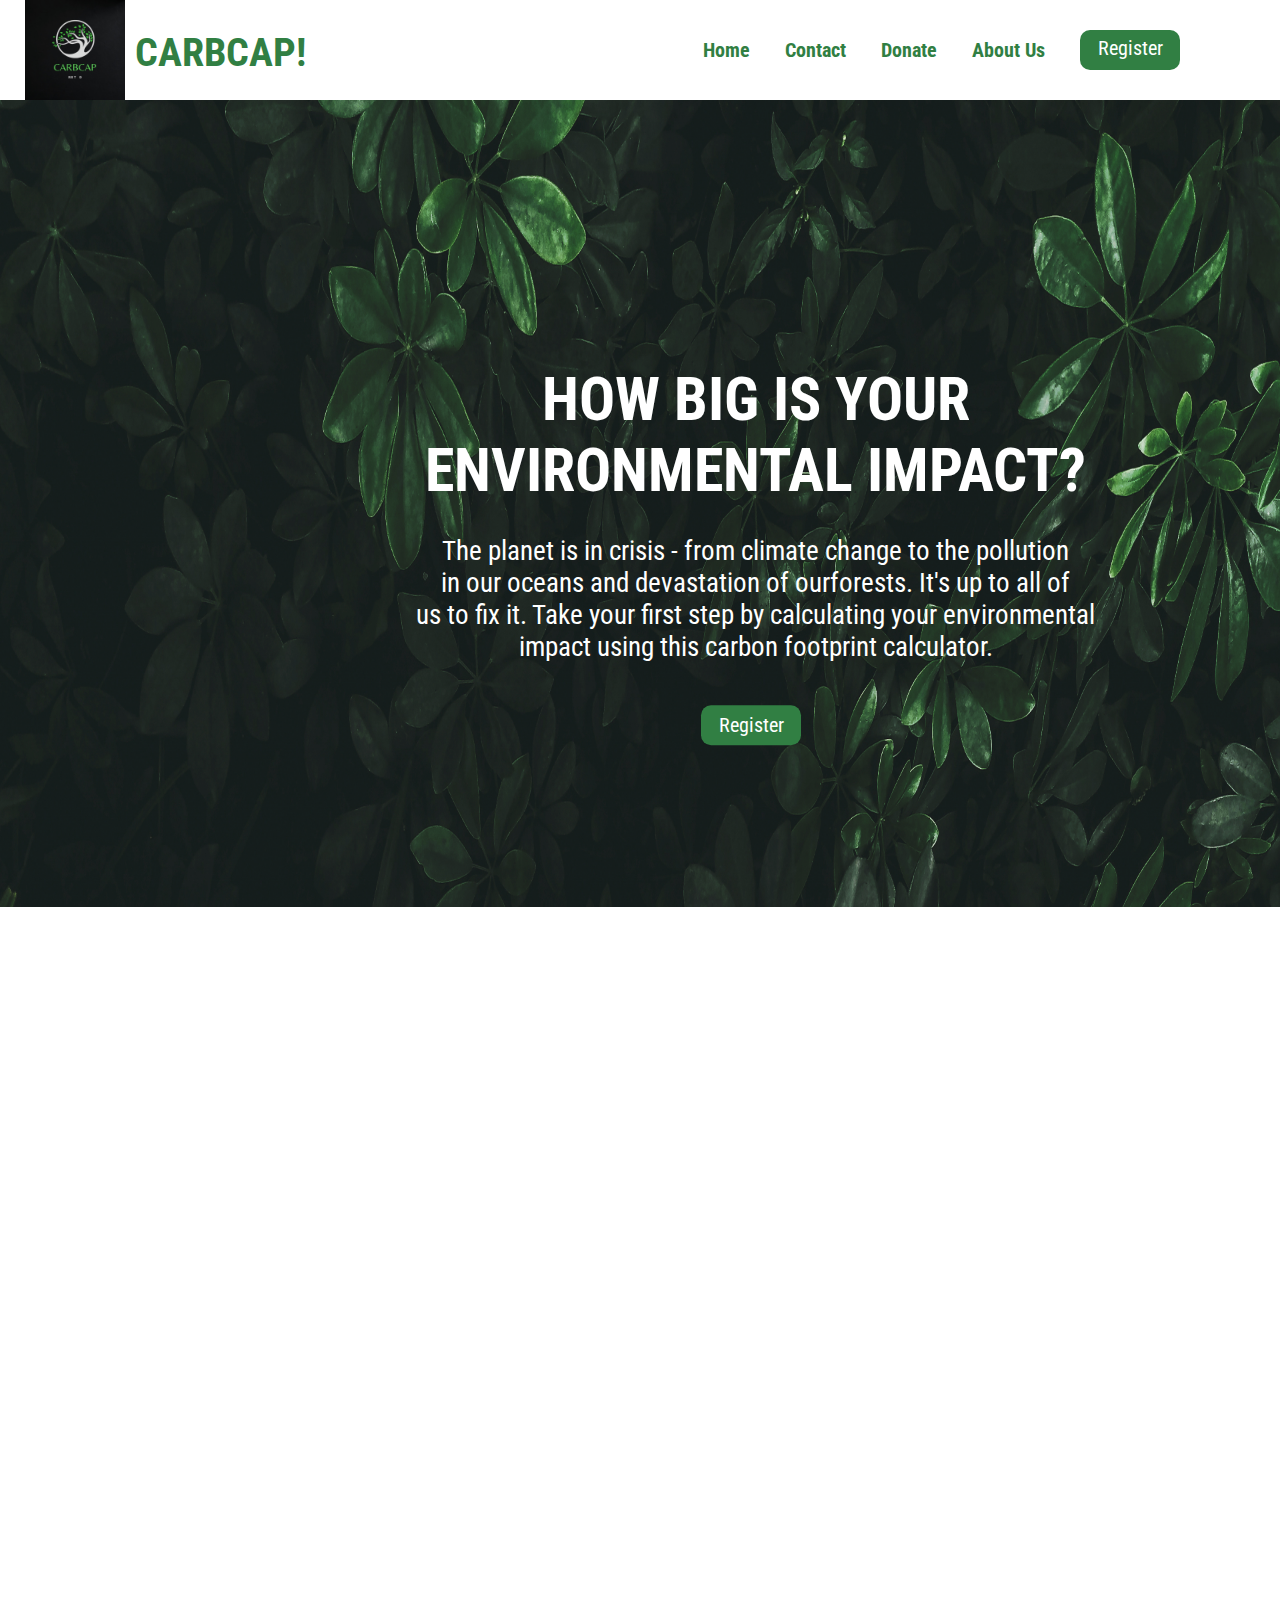
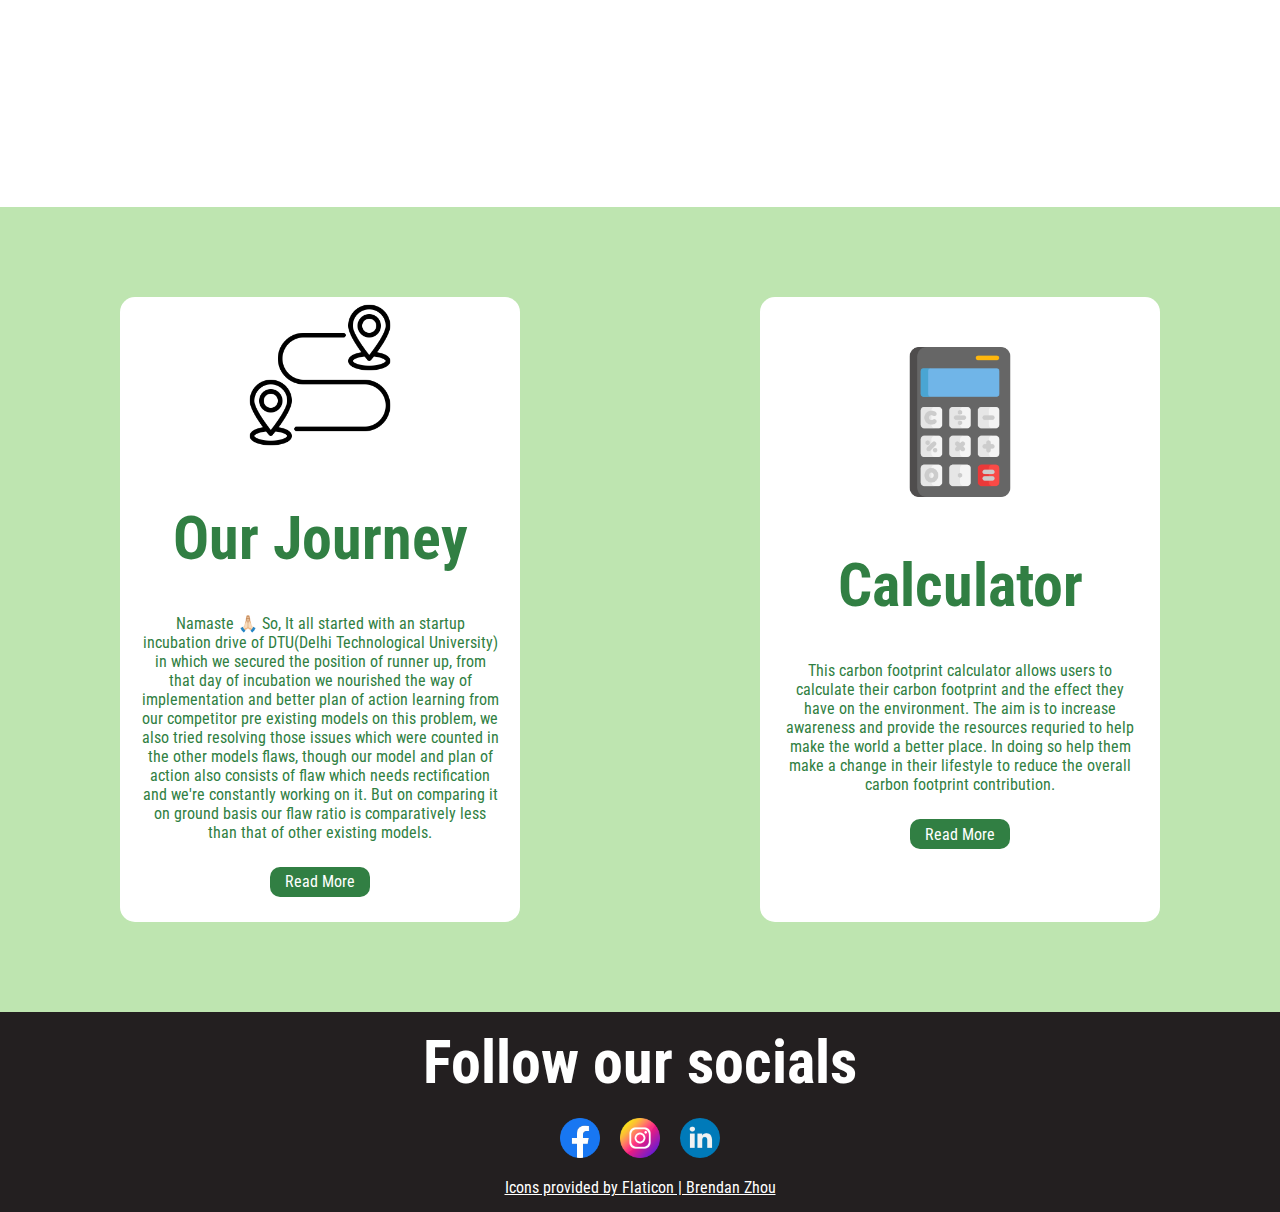
==== index.html @ bba37ddb "Add files via upload" ====
<!DOCTYPE html>
<html lang="en">

<head>
    <meta charset="UTF-8">
    <meta http-equiv="X-UA-Compatible" content="IE=edge">
    <meta name="viewport" content="width=device-width, initial-scale=1.0">
    <title>CARBCAP!</title>
    <link rel="stylesheet" href="styles.css">
    <link rel="preconnect" href="https://fonts.googleapis.com">
    <link rel="preconnect" href="https://fonts.gstatic.com" crossorigin>
    <link href="https://fonts.googleapis.com/css2?family=Roboto+Condensed&display=swap" rel="stylesheet">
</head>
<style>
     body, html {
  margin: 0;
  padding: 0;
  height: 100%;
}

.video-container {
  position: relative;
  height: 100vh;
  overflow: hidden;
}

#background-video {
  position: absolute;
  top: 50%;
  left: 50%;
  transform: translate(-50%, -50%);
  min-width: 100%;
  min-height: 100%;
  width: auto;
  height: auto;
  z-index: -1;
}

.content {
  position: absolute;
  top: 50%;
  left: 50%;
  transform: translate(-50%, -50%);
  text-align: center;
  color: #fff; /* Adjust text color as needed */
}

</style>

  


</style>

<body>
    <div class="page-position">

        <div class="menu-sizing background-white">
            <div class="heading">
                <img class="logo" src="logo_carbcap.jpeg" , alt="logo">
                <h2>CARBCAP!</h2>
            </div>

            <div class="nav-bar-sizing colour-green-font ">
                <ul>
                    <li><b>Home</b></li>
                    <li><b>Contact</b></li>
                    <li><b>Donate</b></li>
                    <li><b>About Us</b></li>
                    <button class="register-button" id="trigger-modal" onclick="showModal()">Register</button>
                  
                    
                </ul>
            </div>
        </div>

        <div class="body">
            <img class=body-image" src="body-image.jpg" , alt="body-image">
            <div class="message-impact colour-white-font">
                <h1>HOW BIG IS YOUR <br> ENVIRONMENTAL IMPACT?</h1>
                <p>The planet is in crisis - from climate change to the pollution <br> in our oceans and devastation of
                    ourforests. It's up to all of <br> us to fix it. Take your first step by calculating your
                    environmental <br>
                    impact using this carbon footprint calculator.
                </p>
                <button class="body-register-button button-background>" id="trigger-modal" onclick="showModal()">
                    Register</button>
            </div>
        </div>
        <div class="video-container">
            <video autoplay muted loop id="background-video">
              <source src="CLIP.mp4" type="video/mp4">
              <!-- Add additional source elements for other video formats if needed -->
              Your browser does not support the video tag.
            </video>
            <div class="content">
              <!-- Your other homepage content goes here -->
              <h1>"Preserve Earth, Secure Tomorrow."</h1>
              <p></p>
            </div>
          </div>

        <div class="user-journey background-pastel-green">
            <div class="user-journey-picture background-white">
                <img src="journey.png">
                <div class="custom-color card-sizing">
                    <h1>Our Journey</h1>
                    <div>Namaste 🙏🏻
                        So, It all started with an startup incubation drive of 
                        DTU(Delhi Technological University) 
                        in which we secured the position of runner up, from that day of incubation we nourished the way of implementation and better 
                        plan of action  learning from our competitor pre existing models on this problem, we also tried resolving those issues which were counted in the other models flaws, though our model and plan of action also consists of flaw which needs rectification and we're 
                        constantly working on it.
                        But on comparing it on ground basis our flaw ratio is 
                        comparatively less than that of other existing models.
                    </div>
                    <button class="card-button">Read More</button>
                </div>
            </div>

            <div class="user-journey-picture background-white">
                <img src="calculator.png">
                <div class="card-sizing custom-color">
                    <h1>Calculator</h1>
                    <div>This carbon footprint calculator allows users to calculate their carbon footprint and the
                        effect
                        they have on the environment. The aim is to increase awareness and provide the resources
                        requried to help make the world a better place. In doing so help them make a change in their
                        lifestyle to reduce the overall carbon footprint contribution.
                    </div>
                    <button class="card-button">Read More</button>
                </div>
            </div>
        </div>

        <div id="displayDataArray"></div>



        <div class="footer background-footer">
            <div class="footer-heading colour-white-font">
                <h1>Follow our socials</h1>
            </div>

            <div class="social-media background-footer">
                <img src="facebook.png" , alt="facebook">
                <img src="instagram.png" , alt="instagram">
                <img src="linkedin.png" ,alt="linkedin">
            </div>
            <span class="background-footer colour-white-font"><a
                    href="https://www.flaticon.com/search?word=calculator&order_by=4" title="flaticon-icons">Icons
                    provided by Flaticon | Brendan Zhou </a></span>
        </div>

        <div class="register-form form-state" id="ct-form">
            <div class="register-modal">
                <div class="exit-button" onclick="closeModal()">&#10006</div>
                <h2>Register for CARBCAP</h2>
                <form>
                    <div id="userDetails">
                        <div>
                            <h3>User Details</h3>
                            <span class="userDetails-text">Given name: </span>
                            <input class="userDetails-text" type="text" placeholder="Enter Your Given name..." />
                            <br>
                            <br>
                            <span class="userDetails-text">Surname: </span>
                            <input class="userDetails-text" type="text" placeholder="Enter Your Surname..." />
                            <br>
                            <br>
                            <span class="userDetails-text">Username: </span>
                            <input class="userDetails-text" type="text" placeholder="Enter Your Username..." />
                            <br>
                            <br>
                            <span class="userDetails-text">Password: </span>
                            <input class="userDetails-text" type="text" placeholder="Enter Your Passowrd..." />
                        </div>
                    </div>
                    <div id="addresses">
                        <div>
                            <h3>Addresses</h3>
                            <span class="addressDetails-text">Home Address: </span>
                            <input class="addressDetails-text" type="text" placeholder="Enter Your Home Address..." />
                            <br>
                            <br>
                            <span class="addressDetails-text">Work Address: </span>
                            <input class="addressDetails-text" type="text" placeholder="Enter Your Work Address..." />
                        </div>
                    </div>
                    <div id="contacts">
                        <div>
                            <h3>Contacts</h3>
                            <span class="contactDetails-text">Mobile Number: </span>
                            <input class="contactDetails-text" type="text" placeholder="Enter Your Mobile Number..." />
                            <br>
                            <br>
                            <span class="contactDetails-text">Email: </span>
                            <input class="contactDetails-text" type="text" placeholder="Enter Your Email..." />
                            <br>
                        </div>
                    </div>
                    <div class="submit-modal">
                        <button class="submit-button">Submit</button>
                    </div>
                </form>
            </div>
        </div>

        <script src="script.js"></script>

</body>

</html>
---- styles.css ----
.custom-color {
    color: #317f43;
 }

 .custom-background-color {
    background-color: #317f43;
}

.background-white {
    background-color: #ffffff;
}

.background-pastel-green {
    background-color: #bee5b0;
}

.background-footer {
    background-color: #231F20;
}

* {
    font-family: 'Roboto Condensed', sans-serif;
}

body {
    font-family: 'Roboto Condensed', sans-serif;
    margin: 0;
}

.page-position {
    position: relative;
}

.heading {
    display: flex;
    align-items: center;
    gap: 10px;
    cursor: pointer;
}

.heading > h2 {
    margin-bottom: 3%;
    font-family: 'Roboto Condensed', sans-serif;
    align-items: center;
    color: #317f43;
}

.colour-green-font {
    color: #317f43;
}

ul, li:hover {
    font-size: 1.5rem;
    text-decoration: none;
    color: rgb(2, 32, 16);
    
}

.colour-white-font {
    color: #ffffff;
}

.logo {
    padding-left: 25px;
    width: 100px;
    height: 100px;
    cursor: pointer;
}

.menu-sizing {
    display: flex;
    height: 100px;
    align-items: center;
    justify-content: space-between;
    padding-right: 100px;
}

.nav-bar-sizing > ul{
    list-style-type: none;
    margin: auto;
    display: flex;
    gap: 35px;
    align-items:center;
    justify-content: center;
    cursor: pointer;
    color: #317f43;
}

ul, li {
    font:20px "Roboto Condensed",san-serif;
    color: #317f43;
}



.register-button {
    display: flex;
    font-size: 20px;
    color: #ffffff;;
    border: none;
    background-color: #317f43;
    font-family: 'Roboto Condensed', sans-serif;
    cursor: pointer;
    border-radius: 10px;
    height: 40px;
    padding-top: 5.5px;
    width: 100px;
    text-align: center;
    justify-items: center;
    justify-content: center;
}


.login-button {
    display: flex;
    font-size: 20px;
    color: #ffffff;;
    border: none;
    border-radius: 10px;
    height: 40px;
    background-color:#317f43; 
    font-family: 'Roboto Condensed', sans-serif;
    cursor: pointer;
    padding-top: 5.5px;
    width: 100px;
    text-align: center;
    justify-items: center;
    justify-content: center;
}

.login-button:hover, .register-button:hover {
    background-color:black;
    transition: 200ms;
}


.body {
    position: relative;
    display: flex;
}

.body > img { 
    width: 100%;
    height: 89.7vh;
    opacity: 1;
} 

h1 {
    font-size: 60px;
}
 
p {
    font-size: 27px;
    text-align: justify;
    transform: translate(0, -30%);
}

.message-impact {
    position: absolute;
    top: 50%;
    transform: translate(0, -40%);
    display: flex;
    flex-direction: column; 
    text-align: center;
    margin-left: 32.5%;
}

.message-impact > p { 
    text-align: center;
}

.body-register-button {
    margin-top: 5px;
    width: 100px;
    border-radius: 10px;
    height: 40px;
    border:none;
    font-size: 20px;
    font-family: 'Roboto Condensed', sans-serif;
    background-color:#317f43; 
    cursor:pointer;
    color: #ffffff;
    transform: translate(0, -70%);
    margin-left: 42%;
}

.body-register-button:hover { 
    background-color:black;
    transition: 200ms;
}

.user-journey {
    width: 100%;
    display: flex;
    align-items: center;
    justify-content: space-around;
    padding: 90px 0px 90px 0px;
}


.user-journey-picture {
    display: flex;
    flex-direction: column;
    gap: 5px;
    text-align: center;
    align-items: center;
    justify-content: center;
    width: 400px;
    height: 600px;
    color: #ffffff;
    padding-bottom: 25px;
    border-radius: 15px;
}

.user-journey-picture > img {
    padding-top: 10px;
    width: 150px;
    height: 150px;
    object-fit: cover;
    border-radius: 15px 15px 0px 0px;
}

.card-sizing {
    padding: 8px 20px 8px 20px;
}

.card-sizing > div {
    font: 18px;
    padding-bottom: 10px;
}

.card-sizing > h1 { 
    margin: 0 5 0 0;
}


.card-button {
    margin-top: 15px;
    width: 100px;
    height: 30px;
    border:none;
    font-size: 16px;
    font-family: 'Roboto Condensed', sans-serif;
    background-color:#317f43; 
    cursor:pointer;
    color: white;
    border-radius: 10px;
}

.card-button:hover{  
    background-color:black;
    transition: 200ms;
}

.sponsors {
    height: 400px;
    display: flex;
    flex-direction: column;
    justify-content: center;
    align-items: center;
    gap: 20px;
    color: #ffffff;
}

.sponsors > p { 
    color: #317f43
}

.sponsor-title > h1 { 
    margin: 0 0 0 0;
}

.sponsors-image {
    display: flex;
    gap: 20px;
    align-items: center;
    cursor: pointer;
    padding-bottom: 10px;
}

.sponsors-image > img {
    width: auto;
    height: 100px;
}
.footer {
    height: 200px;
    display: flex;
    flex-direction: column;
    justify-content: center;
    align-items: center;
    gap: 20px;
    color: #ffffff;
}


.footer-heading > h1 {
    font-family: 'Roboto Condensed', sans-serif;
    margin: 0 0 0 0;
}

.footer > p {
    font-family: 'Roboto Condensed', sans-serif;
    font-size: 15px;
}

.footer > span > a {
    color: #ffffff;
    background-color: #231F20;
    width: 100%;
}

.social-media {
    display: flex;
    gap: 20px;
    align-items: center;
    cursor: pointer;
}

.social-media > img {
    width: 40px;
    height: 40px;
}

#ct-form {
    position: absolute;
    left: 50%;
    top: 19%;
    transform: translate(-50%, -50%);
    width: 900px;
    height: 900px;
    background-color: #bee5b0;
    border-width: 1px;
    border-style: solid;
    border-radius: 15px;
}

.register-modal {
    padding: 50px;
}

h3 {
    display: flex;
    align-items: center;
    justify-content: left;
    font-size: 25px;
}

h2 {
    padding-bottom: 20px;
    display: flex;
    align-items: center;
    justify-content: center;
    font-size: 40px;
    color: black;
}

.form-state {
    display: none;
}

#userDetails {
    display: flex;
    flex-direction: column;
    gap: 25px;
}

input {
    border-radius: 20px;
    border-color: #317f43;
    border-width: 2px;
    gap: 10px;
    width: 75%;
    float: right;
    
}

input[type="text"] {
    font-size:20px;
    padding-left: 10px;
}

.userDetails-text {
    color: black;
    font-size: 20px;
    
}

.userDetails-text::placeholder {
    color: grey;
    font-size: 12px;
}

.addressDetails-text {
    color: black;
    font-size: 20px;

}

.addressDetails-text::placeholder {
    color: grey;
    font-size: 12px;
}

.contactDetails-text {
    color: black;
    font-size: 20px;
}

.contactDetails-text::placeholder {
    color: grey;
    font-size: 12px;
}

.exit-button {
    display: flex;
    align-items: center;
    justify-content: right;
}

.submit-modal {
    display: flex;
    align-items: center;
    justify-content: center;
    width: 100px;
    margin-left: 375px;
}

.submit-button {
    margin-top: 25px;
    width: 150px;
    border-radius: 10px;
    height: 40px;
    border:none;
    font-size: 20px;
    font-family: 'Roboto Condensed', sans-serif;
    background-color:#317f43; 
    cursor:pointer;
    color: #ffffff;
}

.window-content {
    position: relative;
}

.dim-background {
    filter: brightness(50%);
    position: fixed;
}
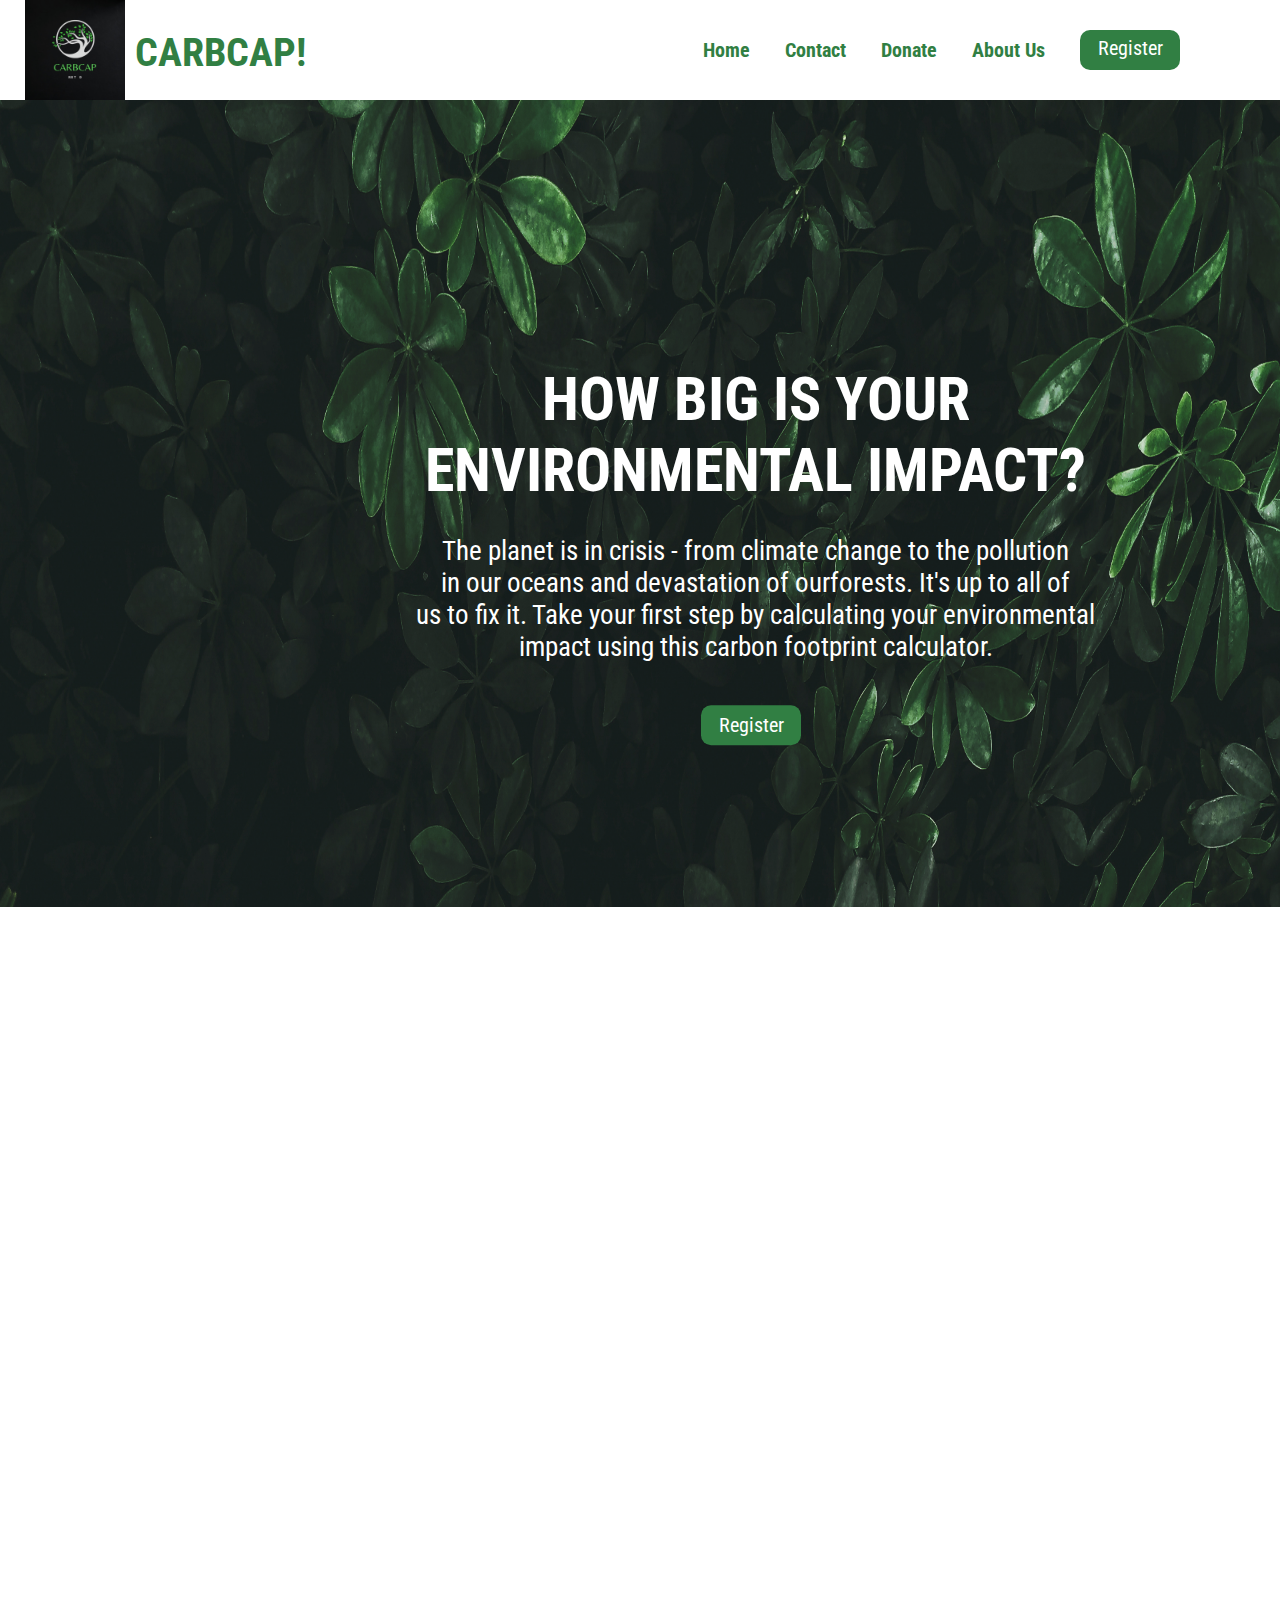
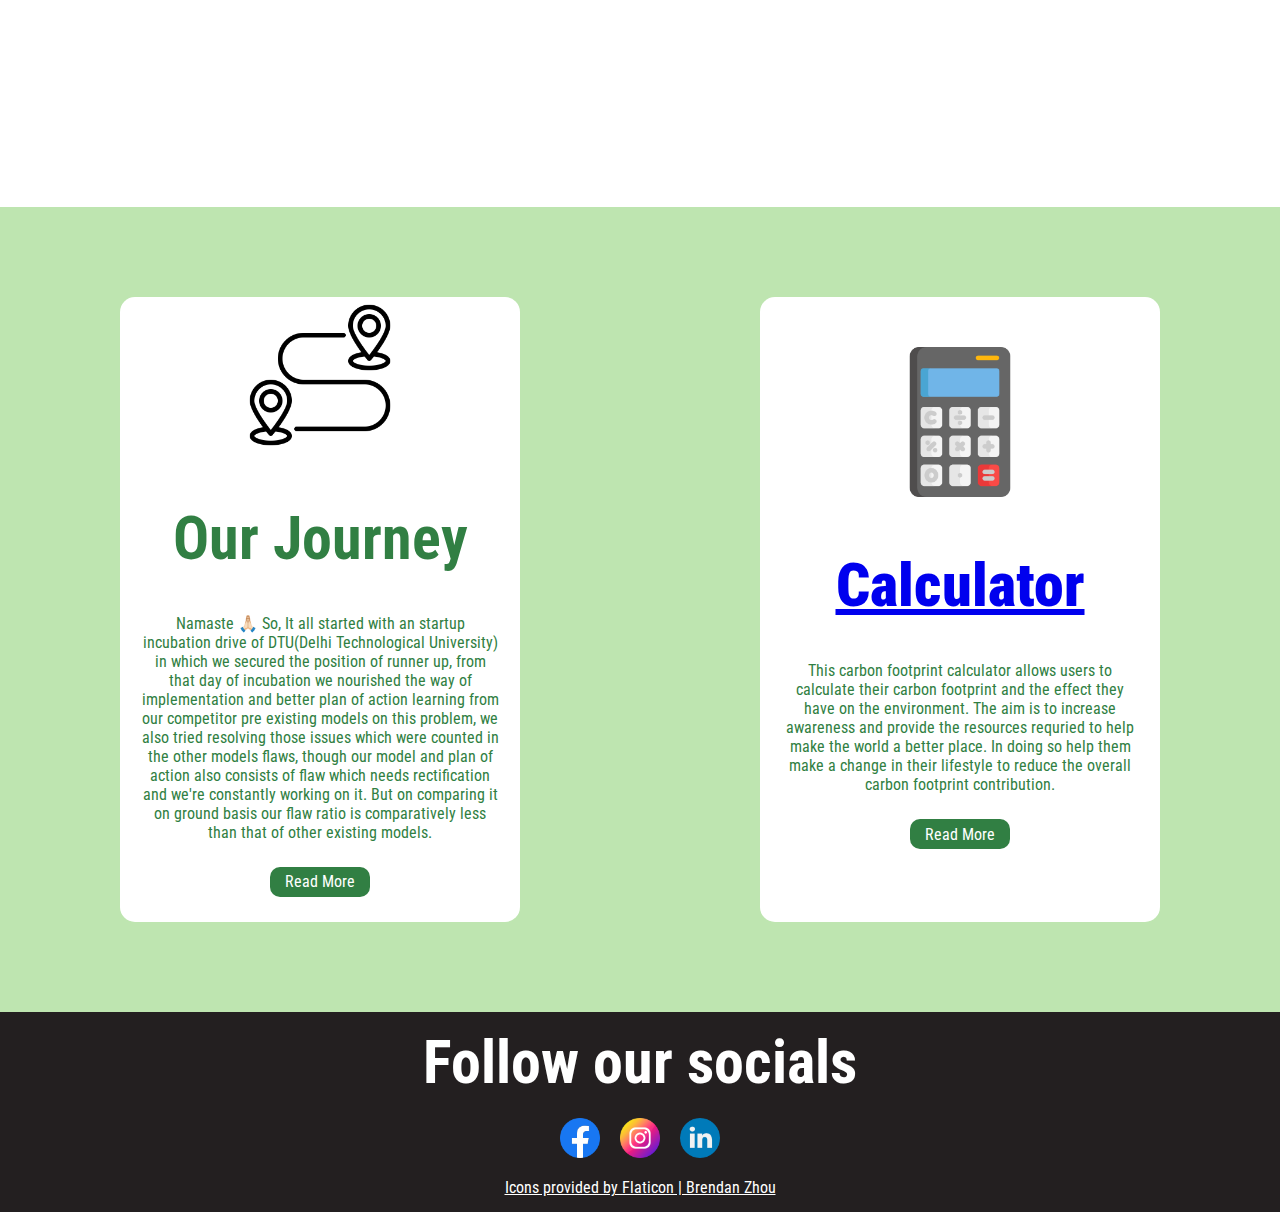
==== commit fb8548d8: "Update index.html" ====
--- a/index.html
+++ b/index.html
@@ -121,7 +121,7 @@
             <div class="user-journey-picture background-white">
                 <img src="calculator.png">
                 <div class="card-sizing custom-color">
-                    <h1>Calculator</h1>
+                    <h1><a href="count.html"><b>Calculator</b></a></h1>
                     <div>This carbon footprint calculator allows users to calculate their carbon footprint and the
                         effect
                         they have on the environment. The aim is to increase awareness and provide the resources
@@ -210,4 +210,4 @@
 
 </body>
 
-</html>+</html>
